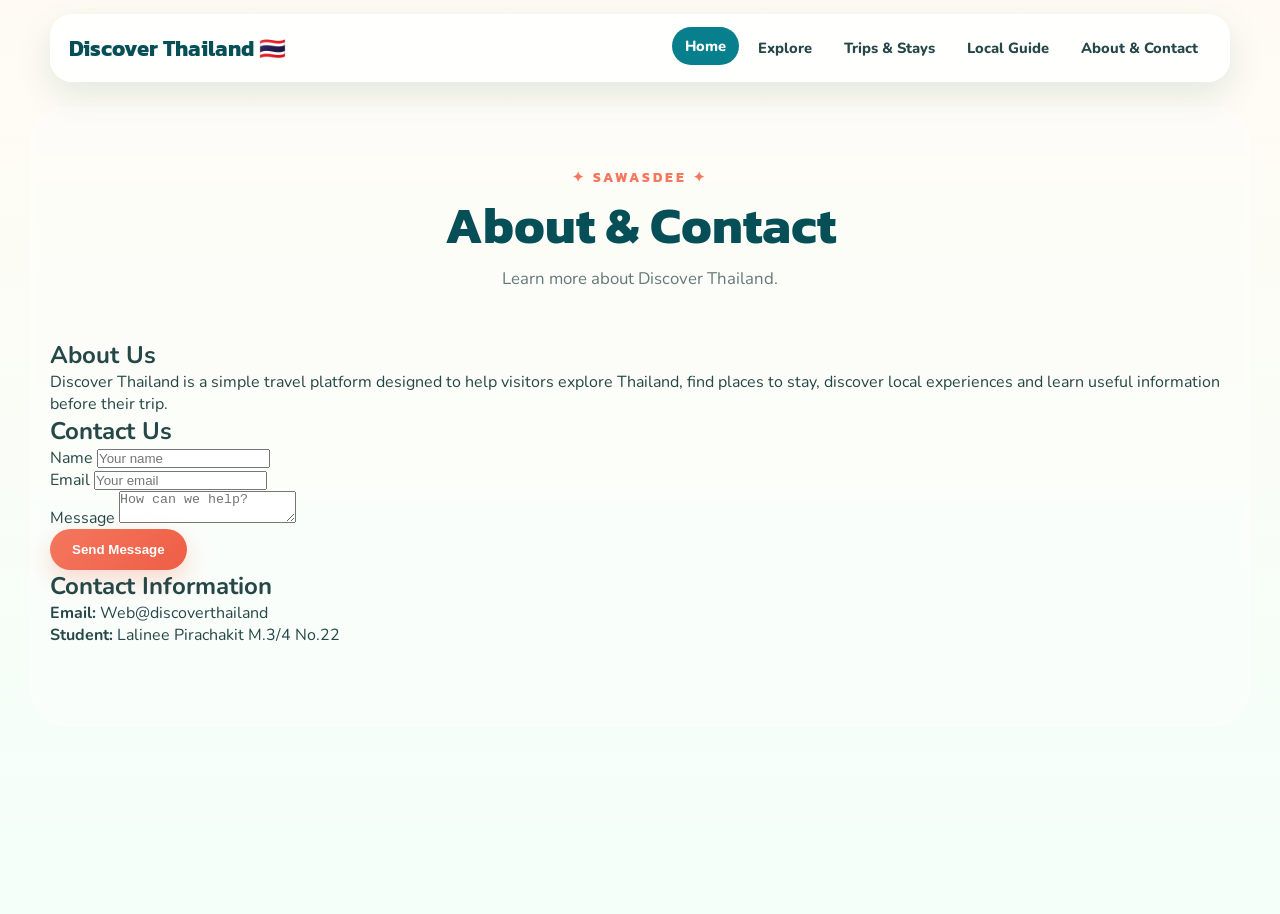
==== website_t.TH.26/about-contact.html @ 70c844c1 "Add files via upload" ====
<!DOCTYPE html>
<html lang="en">
<head>
    <meta charset="UTF-8">
    <meta name="viewport" content="width=device-width, initial-scale=1.0">
    <title>About & Contact</title>
    <link rel="stylesheet" href="style.css">
</head>

<body class="about-page">

<header>
    <div class="logo">Discover Thailand 🇹🇭</div>

    <nav>
        <a href="index.html">Home</a>
        <a href="explore.html">Explore</a>
        <a href="trips-stays.html">Trips & Stays</a>
        <a href="local-guide.html">Local Guide</a>
        <a href="about-contact.html">About & Contact</a>
    </nav>
</header>

<div class="container">

    <div class="page-title">
        <h1>About & Contact</h1>
        <p>Learn more about Discover Thailand.</p>
    </div>

    <div class="info-section">
        <h2>About Us</h2>
        <p>
            Discover Thailand is a simple travel platform designed
            to help visitors explore Thailand, find places to stay,
            discover local experiences and learn useful information
            before their trip.
        </p>
    </div>

    <div class="info-section">
        <h2>Contact Us</h2>

        <form>

            <div class="form-group">
                <label for="name">Name</label>
                <input type="text" id="name" placeholder="Your name">
            </div>

            <div class="form-group">
                <label for="email">Email</label>
                <input type="email" id="email" placeholder="Your email">
            </div>

            <div class="form-group">
                <label for="message">Message</label>
                <textarea id="message"
                          placeholder="How can we help?"></textarea>
            </div>

            <button type="submit" class="btn">Send Message</button>

        </form>
    </div>

    <div class="info-section">
        <h2>Contact Information</h2>
        <p><strong>Email:</strong> Web@discoverthailand</p>
        <p><strong>Student:</strong> Lalinee Pirachakit M.3/4 No.22</p>
    </div>

</div>



</body>
</html>
---- website_t.TH.26/style.css ----
@import url('https://fonts.googleapis.com/css2?family=Kanit:wght@400;500;600;700&family=Nunito:wght@400;600;700;800&display=swap');

:root{
  --cream:#fffaf0;
  --white:#ffffff;
  --teal:#087f8c;
  --deep:#064f57;
  --aqua:#73d8ca;
  --coral:#f4775e;
  --gold:#f6bd4f;
  --pink:#f4a6a0;
  --ink:#254747;
  --muted:#647a78;
  --shadow:0 18px 45px rgba(33,89,88,.16);
}

*{box-sizing:border-box;margin:0;padding:0}
html{scroll-behavior:smooth}
body{
  min-height:100vh;
  font-family:'Nunito',sans-serif;
  color:var(--ink);
  background:
    linear-gradient(rgba(255,250,240,.78),rgba(242,255,249,.88)),
    url('https://images.unsplash.com/photo-1528181304800-259b08848526?auto=format&fit=crop&w=2200&q=85')
    center/cover fixed no-repeat;
  overflow-x:hidden;
}

/* Decorative tropical leaves */
body.home-page::before,
body.home-page::after{
  content:"";
  position:fixed;
  z-index:-1;
  width:240px;
  height:240px;
  border-radius:70% 30% 70% 30%;
  opacity:.16;
  pointer-events:none;
}
body.home-page::before{
  left:-95px;
  top:250px;
  background:linear-gradient(135deg,var(--teal),var(--aqua));
  transform:rotate(35deg);
}
body.home-page::after{
  right:-110px;
  top:120px;
  background:linear-gradient(135deg,var(--gold),var(--coral));
  transform:rotate(-25deg);
}

/* Header */
header{
  position:sticky;
  top:14px;
  z-index:20;
  width:min(1180px,calc(100% - 32px));
  margin:14px auto 0;
  padding:14px 18px;
  display:flex;
  align-items:center;
  justify-content:space-between;
  gap:24px;
  background:rgba(255,255,255,.88);
  backdrop-filter:blur(16px);
  -webkit-backdrop-filter:blur(16px);
  border:1px solid rgba(255,255,255,.95);
  border-radius:22px;
  box-shadow:0 12px 35px rgba(28,89,86,.12);
}

.logo{
  font-family:'Kanit',sans-serif;
  font-size:1.35rem;
  font-weight:700;
  color:var(--deep);
  white-space:nowrap;
}

nav{
  display:flex;
  align-items:center;
  justify-content:flex-end;
  gap:6px;
  flex-wrap:wrap;
}

nav a{
  color:var(--ink);
  text-decoration:none;
  font-weight:800;
  font-size:.92rem;
  padding:9px 13px;
  border-radius:999px;
  transition:.25s ease;
}

nav a:hover,
nav a[href="index.html"]{
  color:#fff;
  background:var(--teal);
  transform:translateY(-2px);
}

/* Hero */
.hero{
  position:relative;
  isolation:isolate;
  width:min(1180px,calc(100% - 32px));
  min-height:560px;
  margin:22px auto 0;
  border-radius:34px;
  overflow:hidden;
  display:flex;
  align-items:center;
  padding:clamp(42px,7vw,90px);
  background:
    linear-gradient(90deg,rgba(3,54,61,.88) 0%,rgba(3,54,61,.68) 45%,rgba(3,54,61,.14) 100%),
    url('https://images.unsplash.com/photo-1508009603885-50cf7c579365?auto=format&fit=crop&w=1800&q=85')
    center/cover no-repeat;
  box-shadow:var(--shadow);
}

.hero::before{
  content:"";
  position:absolute;
  inset:auto -50px -90px auto;
  width:300px;
  height:180px;
  background:rgba(115,216,202,.32);
  border-radius:50%;
  transform:rotate(-12deg);
  filter:blur(2px);
}

.hero::after{
  content:"THAILAND • ประเทศไทย";
  position:absolute;
  right:28px;
  bottom:22px;
  color:rgba(255,255,255,.72);
  font-family:'Kanit',sans-serif;
  font-size:.82rem;
  letter-spacing:2px;
}

.hero > div{
  position:relative;
  z-index:2;
  max-width:650px;
}

.hero h1{
  font-family:'Kanit',sans-serif;
  color:#fff;
  font-size:clamp(3.3rem,7vw,6.3rem);
  line-height:.95;
  letter-spacing:-2px;
  text-shadow:0 8px 30px rgba(0,0,0,.25);
  margin-bottom:20px;
}

.hero p{
  max-width:560px;
  color:rgba(255,255,255,.93);
  font-size:1.15rem;
  line-height:1.7;
  margin-bottom:30px;
}

/* Buttons */
.btn{
  display:inline-flex;
  align-items:center;
  justify-content:center;
  gap:9px;
  border:0;
  cursor:pointer;
  text-decoration:none;
  font-weight:800;
  color:#fff;
  background:linear-gradient(135deg,var(--coral),#ee5e45);
  padding:13px 22px;
  border-radius:999px;
  box-shadow:0 10px 24px rgba(244,119,94,.28);
  transition:transform .25s ease,box-shadow .25s ease,filter .25s ease;
}

.btn:hover{
  transform:translateY(-3px) scale(1.02);
  box-shadow:0 15px 28px rgba(244,119,94,.34);
  filter:saturate(1.08);
}

/* Main content */
.container{
  width:min(1180px,calc(100% - 32px));
  margin:0 auto;
  padding:85px 0 100px;
}

.page-title{
  text-align:center;
  max-width:720px;
  margin:0 auto 45px;
}

.page-title::before{
  content:"✦  SAWASDEE  ✦";
  display:block;
  color:var(--coral);
  font-family:'Kanit',sans-serif;
  font-size:.85rem;
  font-weight:700;
  letter-spacing:3px;
  margin-bottom:10px;
}

.page-title h1{
  font-family:'Kanit',sans-serif;
  color:var(--deep);
  font-size:clamp(2.1rem,4vw,3.4rem);
  line-height:1.1;
  margin-bottom:12px;
}

.page-title p{
  color:var(--muted);
  font-size:1.05rem;
  line-height:1.7;
}

/* Cards */
.cards{
  display:grid;
  grid-template-columns:repeat(3,1fr);
  gap:24px;
}

.card{
  position:relative;
  overflow:hidden;
  min-height:410px;
  background:var(--white);
  border:1px solid rgba(8,127,140,.09);
  border-radius:26px;
  box-shadow:0 12px 35px rgba(33,89,88,.11);
  transition:transform .3s ease,box-shadow .3s ease;
}

.card:hover{
  transform:translateY(-9px);
  box-shadow:0 24px 50px rgba(33,89,88,.19);
}

.card img{
  display:block;
  width:100%;
  height:245px;
  object-fit:cover;
  transition:transform .55s ease;
}

.card:hover img{transform:scale(1.07)}

.card::after{
  content:"";
  position:absolute;
  left:0;
  right:0;
  top:190px;
  height:80px;
  background:linear-gradient(to bottom,transparent,#fff);
  pointer-events:none;
}

.card > .btn{
  position:absolute;
  z-index:4;
  right:18px;
  top:212px;
  width:52px;
  height:52px;
  padding:0;
  border:4px solid #fff;
  background:var(--teal);
  box-shadow:0 9px 22px rgba(8,127,140,.28);
  font-size:1.1rem;
}

.card > .btn:hover{
  background:var(--coral);
}

.card-content{
  position:relative;
  z-index:3;
  padding:8px 24px 25px;
}

.card-content h3{
  font-family:'Kanit',sans-serif;
  color:var(--deep);
  font-size:1.55rem;
  margin-bottom:7px;
}

.card-content p{
  color:var(--muted);
  line-height:1.65;
}

/* Responsive */
@media (max-width:900px){
  header{align-items:flex-start;flex-direction:column}
  nav{justify-content:flex-start}
  .hero{min-height:520px}
  .cards{grid-template-columns:1fr 1fr}
}

@media (max-width:620px){
  header{
    width:calc(100% - 20px);
    margin-top:10px;
    padding:13px;
  }

  .logo{font-size:1.2rem}
  nav{gap:3px}
  nav a{font-size:.78rem;padding:7px 9px}

  .hero{
    width:calc(100% - 20px);
    min-height:500px;
    margin-top:12px;
    border-radius:25px;
    padding:35px 27px;
    background-position:60% center;
  }

  .hero h1{font-size:3.35rem;letter-spacing:-1px}
  .hero p{font-size:1rem}

  .container{
    width:calc(100% - 20px);
    padding:65px 0 75px;
  }

  .cards{grid-template-columns:1fr}
  .card{min-height:395px}
}


/* Full-page photo background */
.container{
  position:relative;
  isolation:isolate;
}
.container::before{
  content:"";
  position:absolute;
  inset:25px -20px 20px;
  z-index:-1;
  border-radius:38px;
  background:rgba(255,255,255,.34);
  border:1px solid rgba(255,255,255,.48);
  backdrop-filter:blur(2px);
}

/* More dynamic homepage cards */
.home-page .card{
  transform:translateY(0) rotate(0deg);
  transition:transform .4s cubic-bezier(.2,.8,.2,1),box-shadow .4s ease;
}
.home-page .card:nth-child(2){transform:translateY(18px)}
.home-page .card:hover{
  transform:translateY(-14px) rotate(-1deg) scale(1.015);
}
.home-page .card:nth-child(2):hover{
  transform:translateY(4px) rotate(1deg) scale(1.015);
}
.home-page .card:nth-child(3):hover{
  transform:translateY(-14px) rotate(1deg) scale(1.015);
}

/* Local Guide topic cards */
.guide-page .container::before{
  background:rgba(255,255,255,.40);
}
.guide-cards{
  display:grid;
  grid-template-columns:repeat(2,1fr);
  gap:24px;
}
.guide-card{
  position:relative;
  overflow:hidden;
  padding:30px;
  min-height:270px;
  background:rgba(255,255,255,.92);
  border:1px solid rgba(8,127,140,.10);
  border-radius:28px;
  box-shadow:0 15px 38px rgba(33,89,88,.13);
  transition:transform .35s ease,box-shadow .35s ease;
}
.guide-card::before{
  content:"";
  position:absolute;
  width:115px;
  height:115px;
  right:-35px;
  top:-35px;
  border-radius:50%;
  background:rgba(115,216,202,.22);
}
.guide-card:hover{
  transform:translateY(-9px) scale(1.01);
  box-shadow:0 25px 50px rgba(33,89,88,.20);
}
.guide-card:nth-child(even){
  background:linear-gradient(145deg,rgba(255,255,255,.95),rgba(255,248,224,.94));
}
.guide-icon{
  display:inline-flex;
  align-items:center;
  justify-content:center;
  width:58px;
  height:58px;
  margin-bottom:18px;
  border-radius:18px;
  background:linear-gradient(135deg,var(--teal),var(--aqua));
  color:#fff;
  font-size:1.55rem;
  box-shadow:0 10px 22px rgba(8,127,140,.20);
}
.guide-card h2{
  position:relative;
  color:var(--deep);
  font-family:'Kanit',sans-serif;
  font-size:1.65rem;
  margin-bottom:12px;
}
.guide-card p,
.guide-card li{
  position:relative;
  color:var(--muted);
  line-height:1.7;
}
.guide-card ul{
  position:relative;
  padding-left:20px;
  margin-top:8px;
}
.guide-card li{margin-bottom:7px}
.guide-card strong{color:var(--deep)}

@media(max-width:850px){
  .home-page .card:nth-child(2){transform:none}
  .home-page .card:hover,
  .home-page .card:nth-child(2):hover,
  .home-page .card:nth-child(3):hover{transform:translateY(-8px) scale(1.01)}
  .guide-cards{grid-template-columns:1fr}
}
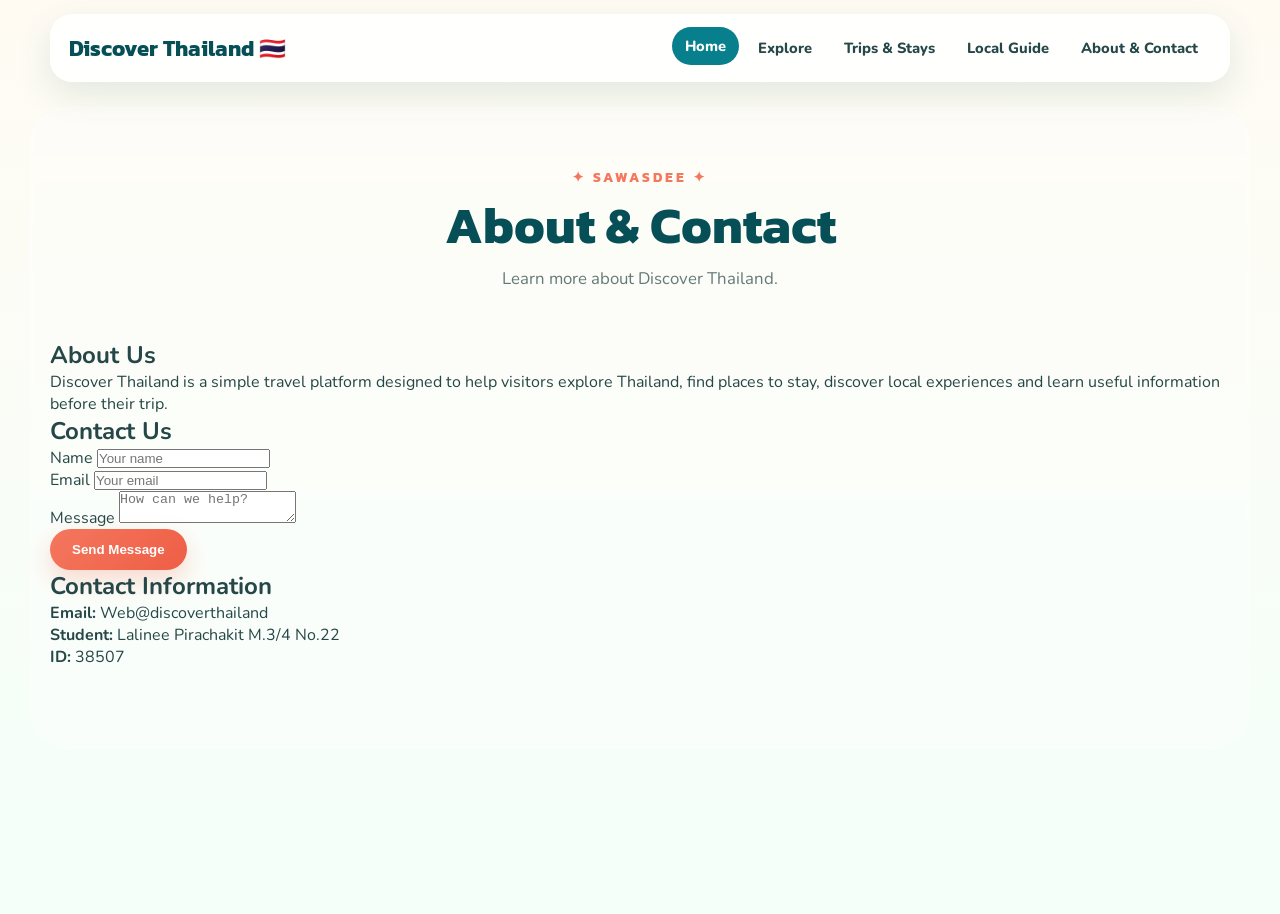
==== commit 617eec36: "Update about-contact.html" ====
--- a/website_t.TH.26/about-contact.html
+++ b/website_t.TH.26/about-contact.html
@@ -68,6 +68,7 @@
         <h2>Contact Information</h2>
         <p><strong>Email:</strong> Web@discoverthailand</p>
         <p><strong>Student:</strong> Lalinee Pirachakit M.3/4 No.22</p>
+        <p><strong>ID:</strong> 38507</p>
     </div>
 
 </div>
@@ -75,4 +76,4 @@
 
 
 </body>
-</html>+</html>
